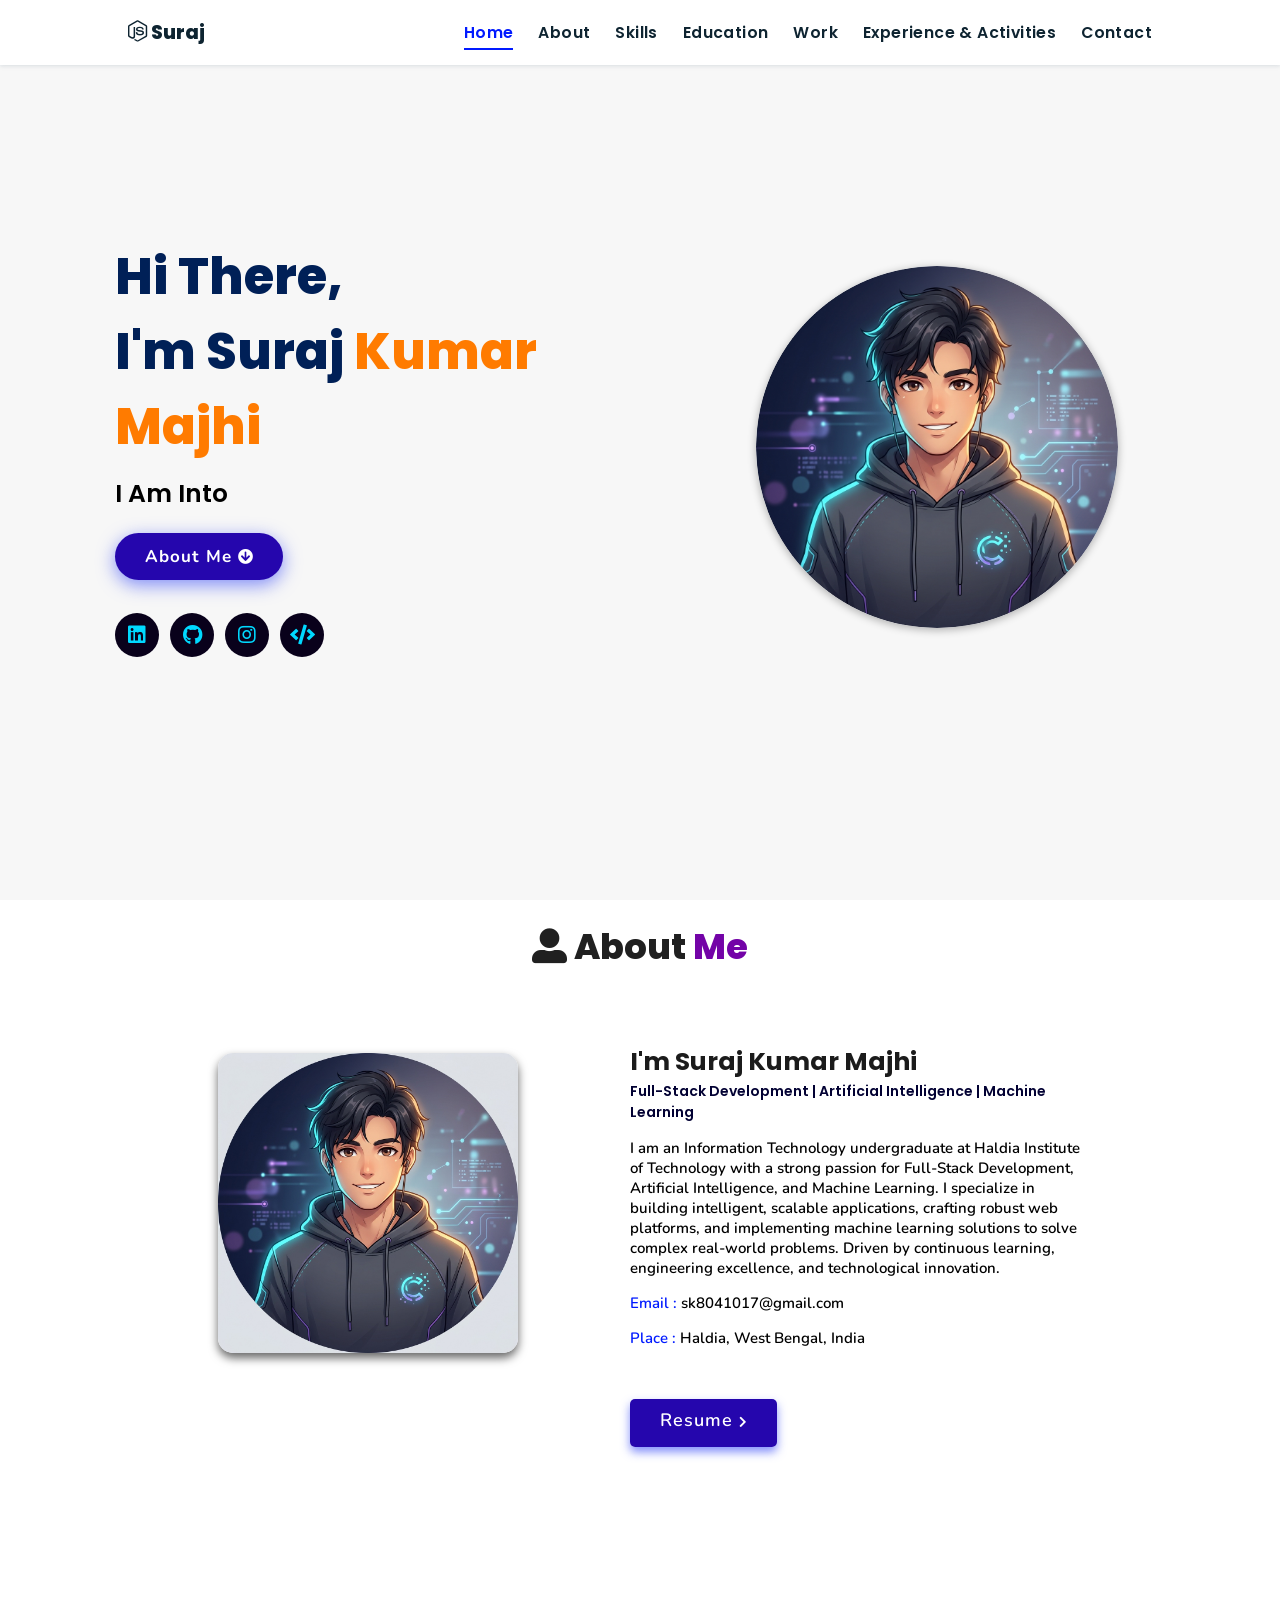
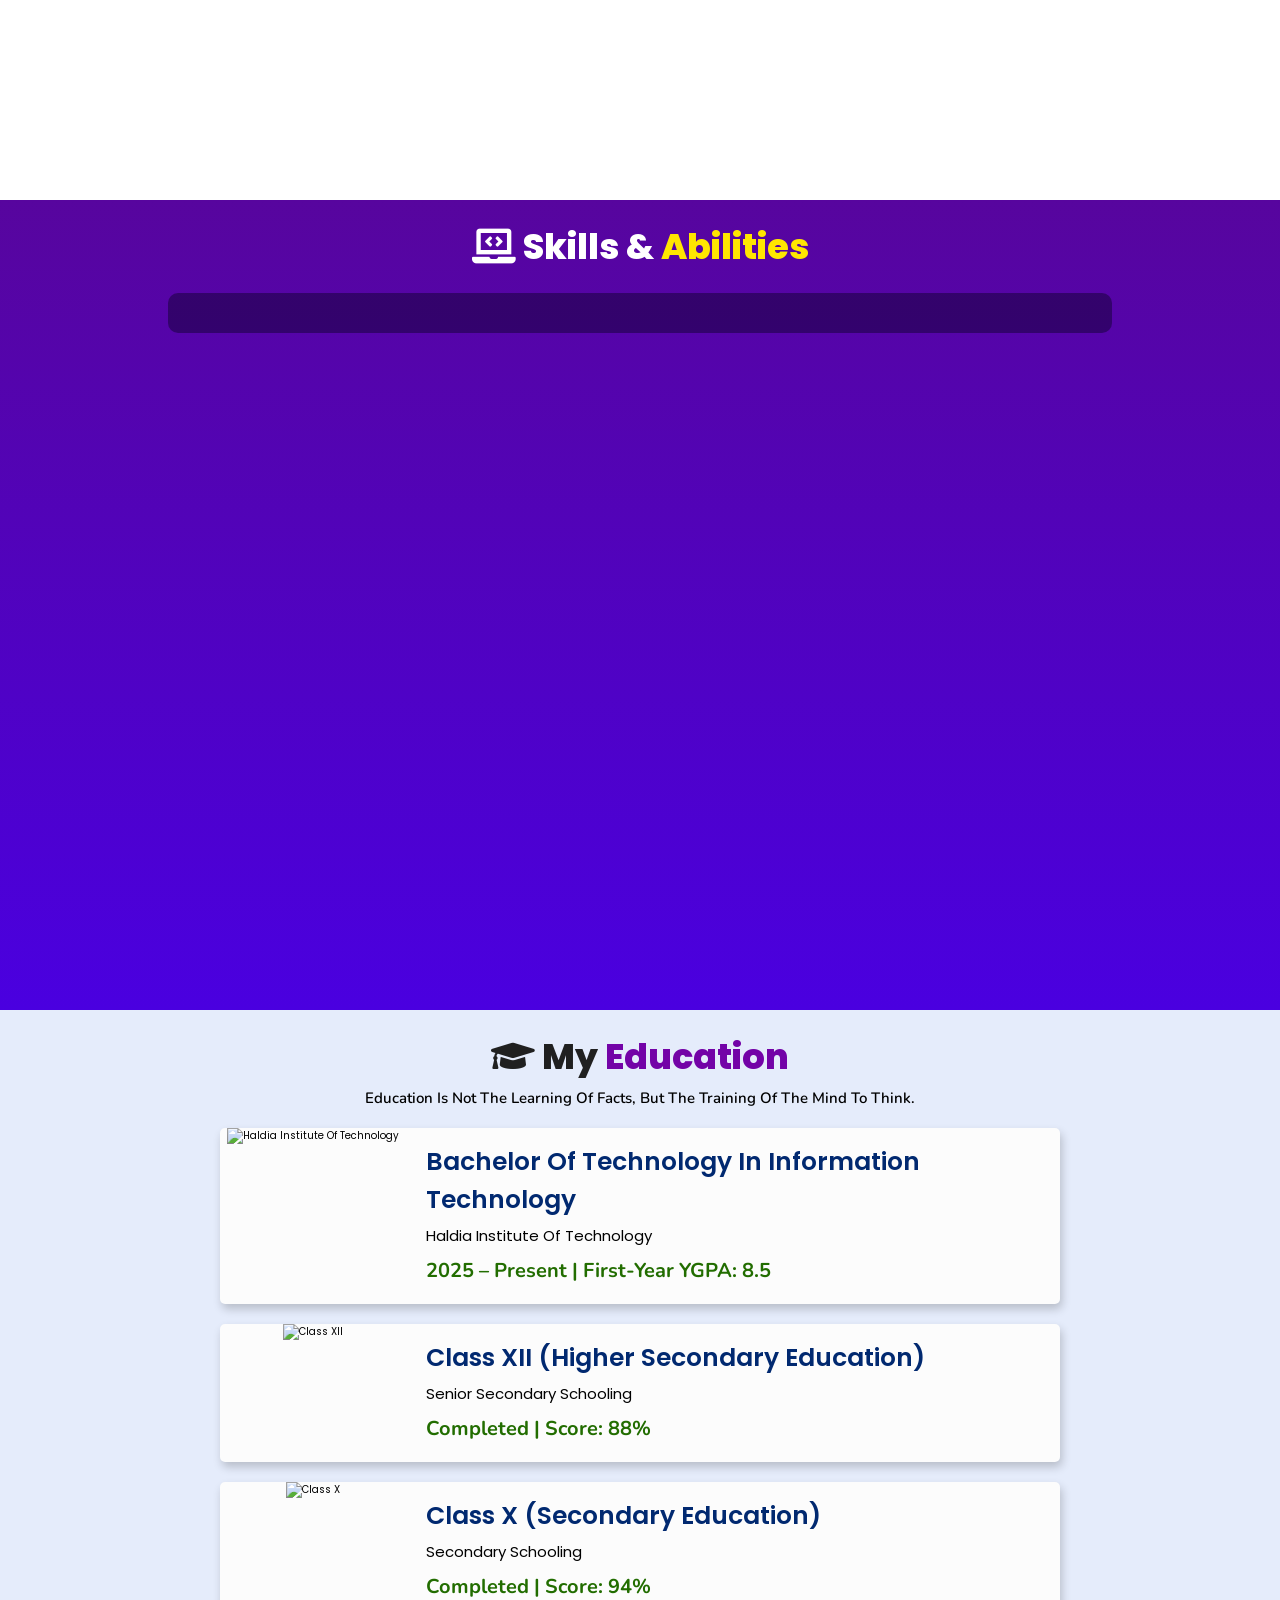
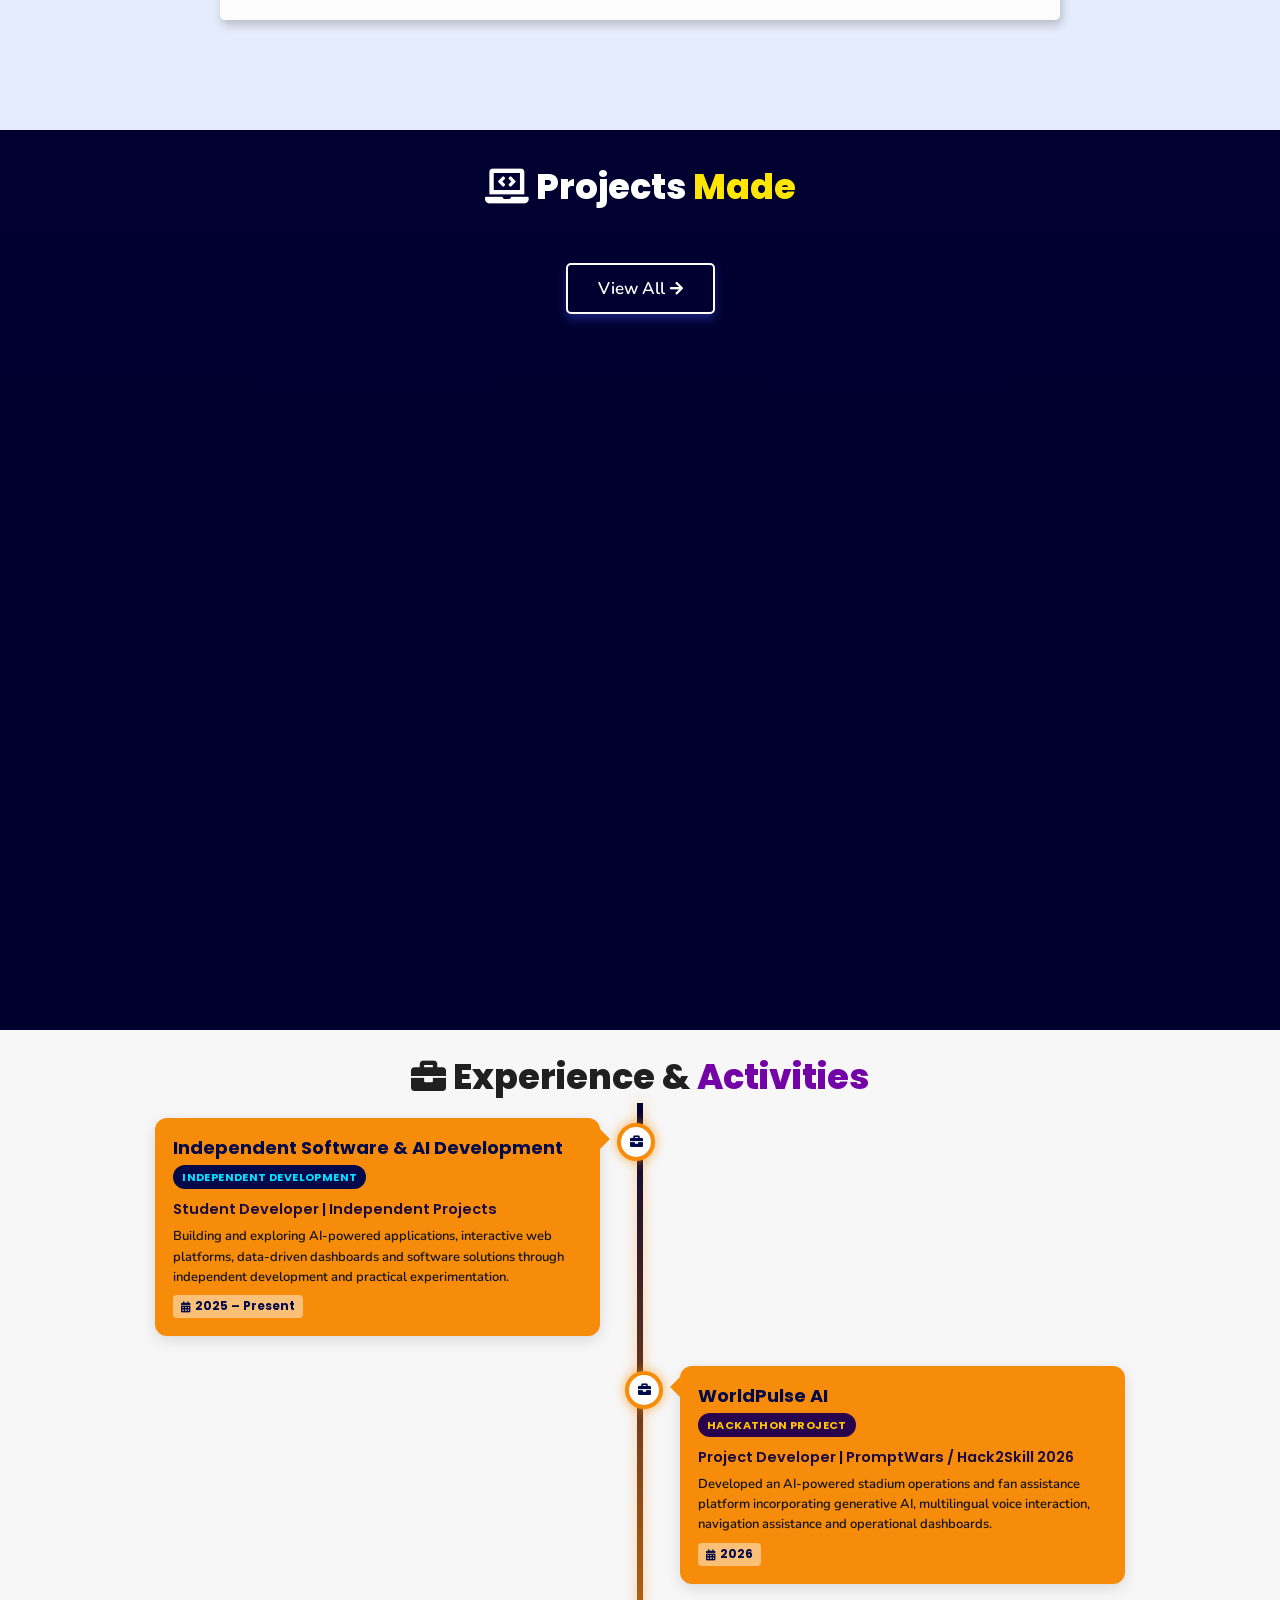
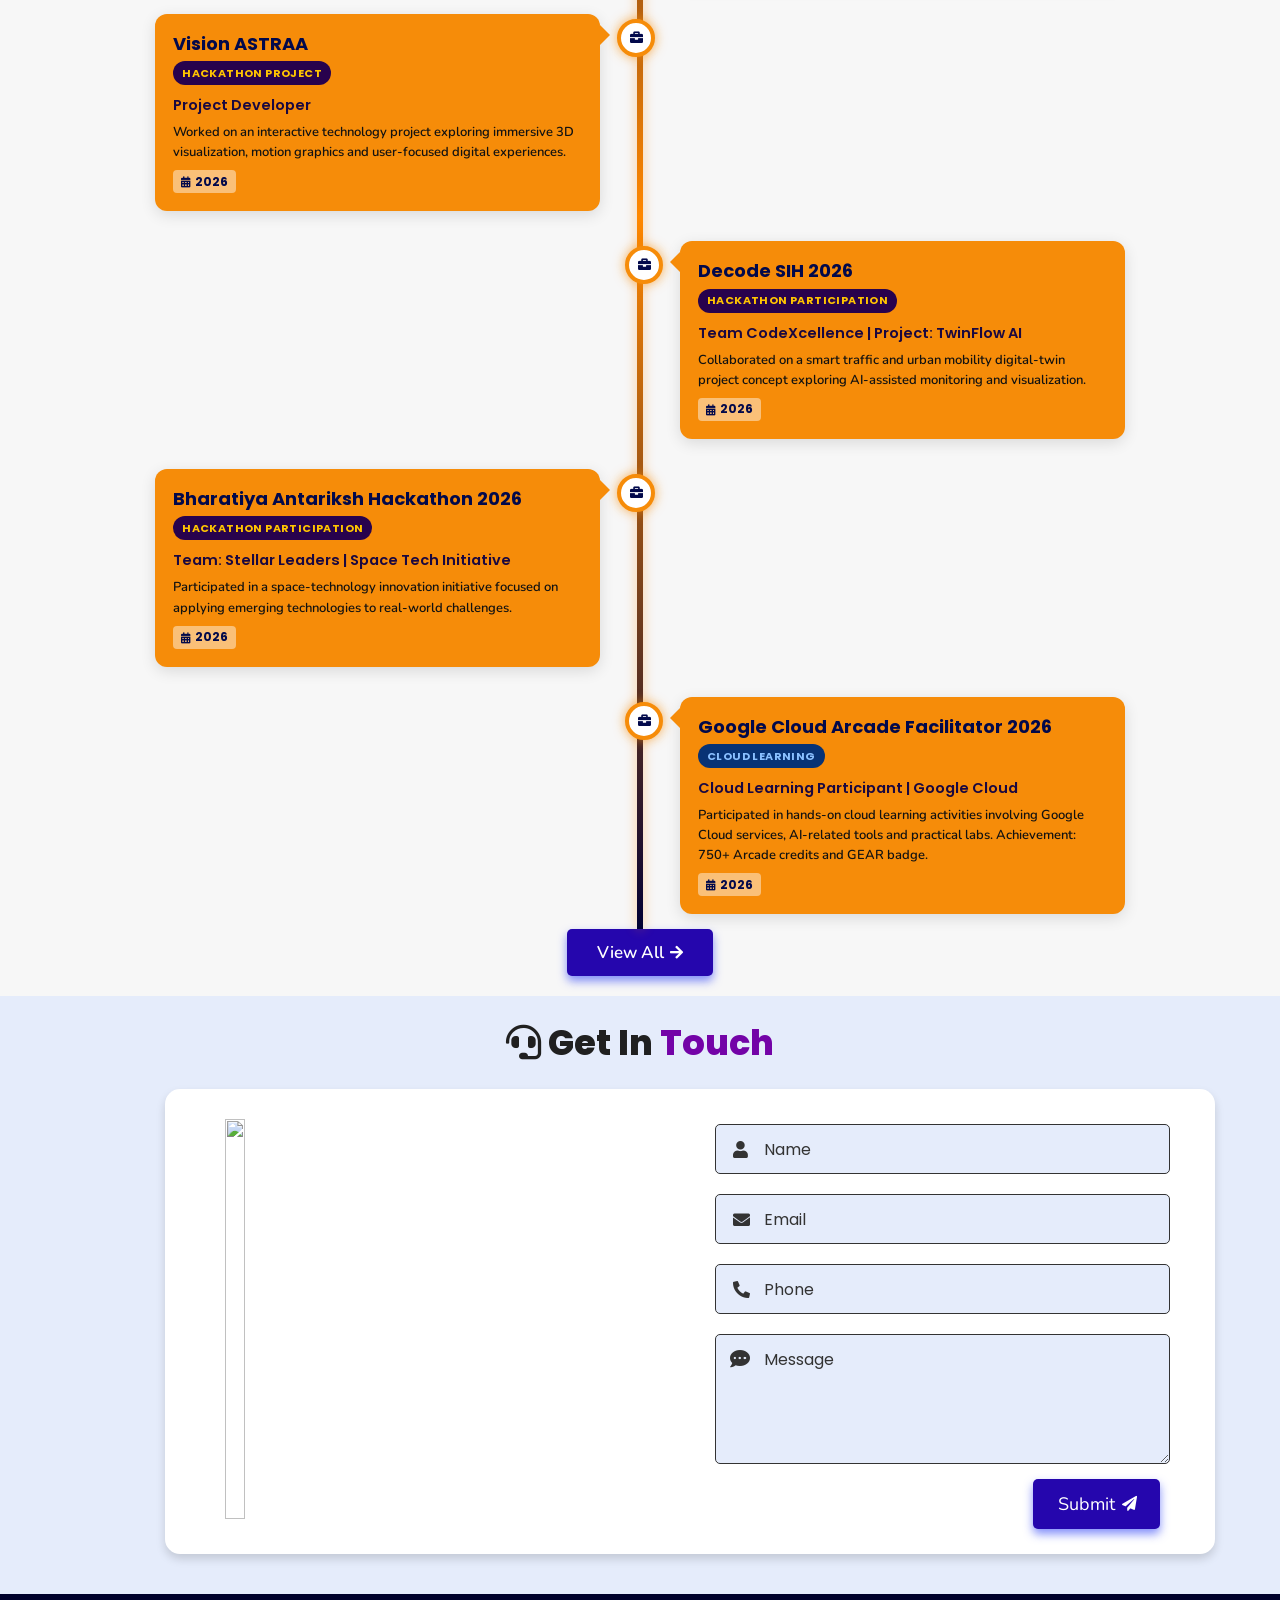
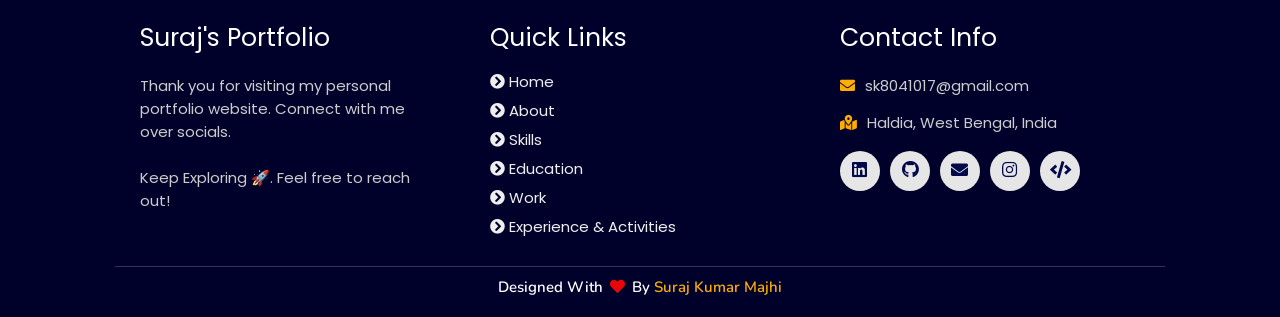
==== index.html @ 52f2adf2 "Personalize portfolio: update contact, animated avatar, resume, verified projects, and experience" ====
<!DOCTYPE html>
<html lang="en">
<head>
    <meta charset="UTF-8">
    <meta http-equiv="X-UA-Compatible" content="IE=edge">
    <meta name="viewport" content="width=device-width, initial-scale=1.0">
    <meta name="keywords" content="Suraj Kumar Majhi, portfolio, Suraj, full stack dev, AI ML developer, personal portfolio, web developer" />
    <meta name="description" content="Welcome to Suraj Kumar Majhi's Portfolio. Full-Stack Developer & AI/ML Enthusiast" />
    <!-- Custom CSS -->
    <link rel="stylesheet" href="./assets/css/style.css">
    <!-- Font Awesome -->
    <link rel="stylesheet" href="https://cdnjs.cloudflare.com/ajax/libs/font-awesome/5.15.3/css/all.min.css" integrity="sha512-iBBXm8fW90+nuLcSKlbmrPcLa0OT92xO1BIsZ+ywDWZCvqsWgccV3gFoRBv0z+8dLJgyAHIhR35VZc2oM/gI1w==" crossorigin="anonymous" referrerpolicy="no-referrer" />
    <!-- Favicon -->
    <link id='favicon' rel="shortcut icon" href="./assets/images/favicon.png" type="image/x-png">
    <title>Suraj Kumar Majhi | Portfolio</title>
</head>
<body oncontextmenu="return false">

<!-- pre loader -->
<!-- <div class="loader-container">
  <img draggable="false" src="./assets/images/preloader.gif" alt="">
</div> -->

<!-- navbar starts -->
<header>
        <a href="/" class="logo"><i class="fab fa-node-js"></i> Suraj</a>

        <div id="menu" class="fas fa-bars"></div>
        <nav class="navbar">
            <ul>
            <li><a class="active" href="#home">Home</a></li>
            <li><a href="#about">About</a></li>
            <li><a href="#skills">Skills</a></li>
            <li><a href="#education">Education</a></li>
            <li><a href="#work">Work</a></li>
            <li><a href="#experience">Experience & Activities</a></li>
            <li><a href="#contact">Contact</a></li>
            </ul>
        </nav>
</header>
<!-- navbar ends -->


<!-- hero section starts -->
<section class="home" id="home">
    <div id="particles-js"></div>

    <div class="content">
    <h2>Hi There,<br/> I'm Suraj <span>Kumar Majhi</span></h2>
    <p>i am into <span class="typing-text"></span></p>
    <a href="#about" class="btn"><span>About Me</span>
      <i class="fas fa-arrow-circle-down"></i>
    </a>
    <div class="socials">
        <ul class="social-icons">
          <li><a class="linkedin" aria-label="LinkedIn" href="https://www.linkedin.com/in/suraj-kumar-majhi-12a555365" target="_blank"><i class="fab fa-linkedin"></i></a></li> 
          <li><a class="github" aria-label="GitHub" href="https://github.com/Z-Suraj" target="_blank"><i class="fab fa-github"></i></a></li>
          <li><a class="instagram" aria-label="Instagram" href="https://www.instagram.com/fadedhorizon56/" target="_blank"><i class="fab fa-instagram"></i></a></li>
          <li><a class="leetcode" aria-label="LeetCode" href="https://leetcode.com/u/suraj_codes_07/" target="_blank"><i class="fas fa-code"></i></a></li>
        </ul>
      </div>
    </div>
<div class="image">
    <div class="hero-avatar-wrapper">
        <img draggable="false" class="tilt" src="./assets/images/hero.png" alt="Suraj Kumar Majhi">
    </div>
</div>
</section>
<!-- hero section ends -->


<!-- about section starts -->
<section class="about" id="about">
    <h2 class="heading"><i class="fas fa-user-alt"></i> About <span>Me</span></h2>
    
    <div class="row">

    <div class="image">
        <div class="about-avatar-wrapper">
            <img draggable="false" class="tilt" src="./assets/images/profile2.jpg" alt="Suraj Kumar Majhi">
        </div>
    </div>
    <div class="content">
        <h3>I'm Suraj Kumar Majhi</h3>
        <span class="tag">Full-Stack Development | Artificial Intelligence | Machine Learning</span>
        
        <p>I am an Information Technology undergraduate at Haldia Institute of Technology with a strong passion for Full-Stack Development, Artificial Intelligence, and Machine Learning.
          I specialize in building intelligent, scalable applications, crafting robust web platforms, and implementing machine learning solutions to solve complex real-world problems.
          Driven by continuous learning, engineering excellence, and technological innovation.</p>
        
        <div class="box-container">
            <!-- <div class="box">
              <p><span> age: </span> 20</p>
              <p><span> phone : </span> +91 XXX-XXX-XXXX</p>
            </div> -->
            <div class="box">
              <p><span> email : </span> sk8041017@gmail.com</p>
              <p><span> place : </span> Haldia, West Bengal, India</p>
            </div>
        </div>
        
        <div class="resumebtn">
            <a href="./assets/resume/Suraj_Kumar_Majhi_Resume.pdf" target="_blank" class="btn"><span>Resume</span>
                <i class="fas fa-chevron-right"></i>
            </a>
        </div>

    </div>
    </div>
</section>
<!-- about section ends -->

<!-- skills section starts -->
<section class="skills" id="skills">

    <h2 class="heading"><i class="fas fa-laptop-code"></i> Skills & <span>Abilities</span></h2>

    <div class="container">
          <div class="row" id="skillsContainer">

            <!-- <div class="bar">
              <div class="info">
                <img src="https://img.icons8.com/color/48/000000/adobe-xd.png"/>
                <span>AdobeXD</span>
              </div>
            </div> -->

      </div>
</div>
</section>
<!-- skills section ends -->


<!-- education section starts -->
<section class="education" id="education">

  <h1 class="heading"><i class="fas fa-graduation-cap"></i> My <span>Education</span></h1>

    <p class="qoute">Education is not the learning of facts, but the training of the mind to think.</p>

    <div class="box-container">

    <div class="box">
        <div class="image">
        <img draggable="false" src="./assets/images/educat/college.jpg" alt="Haldia Institute of Technology">
        </div>
        <div class="content">
        <h3>Bachelor of Technology in Information Technology</h3>
        <p>Haldia Institute of Technology</p>
        <h4>2025 – Present | First-Year YGPA: 8.5</h4>
        </div>
    </div>

    <div class="box">
      <div class="image">
      <img draggable="false" src="./assets/images/educat/school.jpg" alt="Class XII">
      </div>
      <div class="content">
      <h3>Class XII (Higher Secondary Education)</h3>
      <p>Senior Secondary Schooling</p>
      <h4>Completed | Score: 88%</h4>
      </div>
    </div>

    <div class="box">
      <div class="image">
      <img draggable="false" src="./assets/images/educat/school.jpg" alt="Class X">
      </div>
      <div class="content">
      <h3>Class X (Secondary Education)</h3>
      <p>Secondary Schooling</p>
      <h4>Completed | Score: 94%</h4>
      </div>
    </div>

</div>
</section>
<!-- education section ends -->


<!-- work project section starts -->
<section class="work" id="work">

  <h2 class="heading"><i class="fas fa-laptop-code"></i> Projects <span>Made</span></h2>

  <div class="box-container">

    <!-- <div class="box tilt">
      <img draggable="false" src="./assets/images/projects/portfolio1.PNG" alt="" />
      <div class="content">
        <div class="tag">
        <h3>Portfolio Website</h3>
        </div>
        <div class="desc">
          <p>Personal portfolio website. Don't need much info about it, just scroll down. You're here only!</p>
          <div class="btns">
            <a href="#" class="btn" target="_blank"><i class="fas fa-eye"></i> View</a>
            <a href="https://github.com/Z-Suraj" class="btn" target="_blank">Code <i class="fas fa-code"></i></a>
          </div>
        </div>
      </div>
    </div> -->

</div>

<div class="viewall">
  <a href="./projects" class="btn"><span>View All</span>
    <i class="fas fa-arrow-right"></i>
</a>
</div>

</section>
<!-- work project section ends -->

<!-- experience section starts -->
<section class="experience" id="experience">

  <h2 class="heading"><i class="fas fa-briefcase"></i> Experience & <span>Activities</span></h2>

  <div class="timeline">

    <div class="container left">
      <div class="content">
        <div class="tag">
          <h2>Independent Software & AI Development</h2>
          <span class="badge badge-dev">Independent Development</span>
        </div>
        <div class="desc">
            <h3>Student Developer | Independent Projects</h3>
            <p class="exp-desc">Building and exploring AI-powered applications, interactive web platforms, data-driven dashboards and software solutions through independent development and practical experimentation.</p>
            <span class="exp-date"><i class="fas fa-calendar-alt"></i> 2025 – Present</span>
        </div>
      </div>
    </div>

    <div class="container right">
      <div class="content">
        <div class="tag">
          <h2>WorldPulse AI</h2>
          <span class="badge badge-hackathon">Hackathon Project</span>
        </div>
        <div class="desc">
            <h3>Project Developer | PromptWars / Hack2Skill 2026</h3>
            <p class="exp-desc">Developed an AI-powered stadium operations and fan assistance platform incorporating generative AI, multilingual voice interaction, navigation assistance and operational dashboards.</p>
            <span class="exp-date"><i class="fas fa-calendar-alt"></i> 2026</span>
        </div>
      </div>
    </div>

    <div class="container left">
      <div class="content">
        <div class="tag">
          <h2>Vision ASTRAA</h2>
          <span class="badge badge-hackathon">Hackathon Project</span>
        </div>
        <div class="desc">
            <h3>Project Developer</h3>
            <p class="exp-desc">Worked on an interactive technology project exploring immersive 3D visualization, motion graphics and user-focused digital experiences.</p>
            <span class="exp-date"><i class="fas fa-calendar-alt"></i> 2026</span>
        </div>
      </div>
    </div>

    <div class="container right">
      <div class="content">
        <div class="tag">
          <h2>Decode SIH 2026</h2>
          <span class="badge badge-hackathon">Hackathon Participation</span>
        </div>
        <div class="desc">
            <h3>Team CodeXcellence | Project: TwinFlow AI</h3>
            <p class="exp-desc">Collaborated on a smart traffic and urban mobility digital-twin project concept exploring AI-assisted monitoring and visualization.</p>
            <span class="exp-date"><i class="fas fa-calendar-alt"></i> 2026</span>
        </div>
      </div>
    </div>

    <div class="container left">
      <div class="content">
        <div class="tag">
          <h2>Bharatiya Antariksh Hackathon 2026</h2>
          <span class="badge badge-hackathon">Hackathon Participation</span>
        </div>
        <div class="desc">
            <h3>Team: Stellar Leaders | Space Tech Initiative</h3>
            <p class="exp-desc">Participated in a space-technology innovation initiative focused on applying emerging technologies to real-world challenges.</p>
            <span class="exp-date"><i class="fas fa-calendar-alt"></i> 2026</span>
        </div>
      </div>
    </div>

    <div class="container right">
      <div class="content">
        <div class="tag">
          <h2>Google Cloud Arcade Facilitator 2026</h2>
          <span class="badge badge-cloud">Cloud Learning</span>
        </div>
        <div class="desc">
            <h3>Cloud Learning Participant | Google Cloud</h3>
            <p class="exp-desc">Participated in hands-on cloud learning activities involving Google Cloud services, AI-related tools and practical labs. Achievement: 750+ Arcade credits and GEAR badge.</p>
            <span class="exp-date"><i class="fas fa-calendar-alt"></i> 2026</span>
        </div>
      </div>
    </div>

  </div>

  <div class="morebtn">
    <a href="./experience" class="btn"><span>View All</span>
      <i class="fas fa-arrow-right"></i>
  </a>
  </div>

</div>

</section>
<!-- experience section ends -->

<!-- contact section starts -->
<section class="contact" id="contact">
  
  <h2 class="heading"><i class="fas fa-headset"></i> Get in <span>Touch</span></h2>

  <div class="container">
    <div class="content">
      <div class="image-box">
        <img draggable="false" src="./assets/images/contact1.png" alt="">
      </div>
    <form id="contact-form">
      
      <div class="form-group">
        <div class="field">
          <input type="text" name="name" placeholder="Name" required>
          <i class='fas fa-user'></i>
        </div>
        <div class="field">
          <input type="text" name="email" placeholder="Email" required>
          <i class='fas fa-envelope'></i>
        </div>
        <div class="field">
          <input type="text" name="phone" placeholder="Phone">
          <i class='fas fa-phone-alt'></i>
        </div>
        <div class="message">
        <textarea placeholder="Message" name="message" required></textarea>
        <i class="fas fa-comment-dots"></i>
        </div>
        </div>
      <div class="button-area">
        <button type="submit">
          Submit <i class="fa fa-paper-plane"></i></button>
      </div>
    </form>
  </div>
  </div>
</section>
<!-- contact section ends -->


<!-- footer section starts -->
<section class="footer">

  <div class="box-container">

      <div class="box">
          <h3>Suraj's Portfolio</h3>
          <p>Thank you for visiting my personal portfolio website. Connect with me over socials. <br/> <br/> Keep Exploring 🚀. Feel free to reach out!</p>
      </div>

      <div class="box">
          <h3>quick links</h3>
          <a href="#home"><i class="fas fa-chevron-circle-right"></i> home</a>
          <a href="#about"><i class="fas fa-chevron-circle-right"></i> about</a>
          <a href="#skills"><i class="fas fa-chevron-circle-right"></i> skills</a>
          <a href="#education"><i class="fas fa-chevron-circle-right"></i> education</a>
          <a href="#work"><i class="fas fa-chevron-circle-right"></i> work</a>
          <a href="#experience"><i class="fas fa-chevron-circle-right"></i> experience & activities</a>
      </div>

      <div class="box">
          <h3>contact info</h3>
          <p> <i class="fas fa-envelope"></i>sk8041017@gmail.com</p>
          <p> <i class="fas fa-map-marked-alt"></i>Haldia, West Bengal, India</p>
          <div class="share">

              <a href="https://www.linkedin.com/in/suraj-kumar-majhi-12a555365" class="fab fa-linkedin" aria-label="LinkedIn" target="_blank"></a>
              <a href="https://github.com/Z-Suraj" class="fab fa-github" aria-label="GitHub" target="_blank"></a>
              <a href="mailto:sk8041017@gmail.com" class="fas fa-envelope" aria-label="Mail" target="_blank"></a>
              <a href="https://www.instagram.com/fadedhorizon56/" class="fab fa-instagram" aria-label="Instagram" target="_blank"></a>
              <a href="https://leetcode.com/u/suraj_codes_07/" class="fas fa-code" aria-label="LeetCode" target="_blank"></a>
          </div>
      </div>
  </div>

  <h1 class="credit">Designed with <i class="fa fa-heart pulse"></i> by <a href="https://www.linkedin.com/in/suraj-kumar-majhi-12a555365"> Suraj Kumar Majhi</a></h1>

</section>
<!-- footer section ends -->


<!-- scroll top btn -->
<a href="#home" aria-label="ScrollTop" class="fas fa-angle-up" id="scroll-top"></a>
<!-- scroll back to top -->


<!-- ==== ALL MAJOR JAVASCRIPT CDNS STARTS ==== -->
<!-- jquery cdn -->
<script src="https://cdnjs.cloudflare.com/ajax/libs/jquery/3.6.0/jquery.min.js" integrity="sha512-894YE6QWD5I59HgZOGReFYm4dnWc1Qt5NtvYSaNcOP+u1T9qYdvdihz0PPSiiqn/+/3e7Jo4EaG7TubfWGUrMQ==" crossorigin="anonymous" referrerpolicy="no-referrer"></script>

<!-- typed.js cdn -->
<script src="https://cdnjs.cloudflare.com/ajax/libs/typed.js/2.0.5/typed.min.js" integrity="sha512-1KbKusm/hAtkX5FScVR5G36wodIMnVd/aP04af06iyQTkD17szAMGNmxfNH+tEuFp3Og/P5G32L1qEC47CZbUQ==" crossorigin="anonymous" referrerpolicy="no-referrer"></script>

<!-- particle.js links -->
<script src="./assets/js/particles.min.js"></script>
<script src="./assets/js/app.js"></script>

<!-- vanilla tilt.js links -->
<script src="https://cdnjs.cloudflare.com/ajax/libs/vanilla-tilt/1.7.0/vanilla-tilt.min.js" integrity="sha512-SttpKhJqONuBVxbRcuH0wezjuX+BoFoli0yPsnrAADcHsQMW8rkR84ItFHGIkPvhnlRnE2FaifDOUw+EltbuHg==" crossorigin="anonymous" referrerpolicy="no-referrer"></script>

<!-- scroll reveal anim -->
<script src="https://unpkg.com/scrollreveal"></script>

<script
      type="text/javascript"
      src="https://cdn.jsdelivr.net/npm/emailjs-com@3/dist/email.min.js"
    ></script>

<!-- ==== ALL MAJOR JAVASCRIPT CDNS ENDS ==== -->

<script src="./assets/js/script.js"></script>

</body>
</html>
---- assets/css/style.css ----
@import url("https://fonts.googleapis.com/css2?family=Poppins:wght@400;600;700&display=swap");
@import url("https://fonts.googleapis.com/css2?family=Nunito:ital,wght@0,300;0,400;0,600;0,700;1,300;1,400&display=swap");

* {
  margin: 0;
  padding: 0;
  box-sizing: border-box;
  text-decoration: none;
  outline: none;
  border: none;
  text-transform: capitalize;
  transition: all 0.2s linear;
}
html {
  font-size: 62.5%;
  overflow-x: hidden;
  scroll-behavior: smooth;
}
body {
  background: #f7f7f7;
  font-family: "Poppins", sans-serif;
}

*::selection {
  background: #2b3dda;
  color: #fff;
}

html {
  font-size: 62.5%;
  overflow-x: hidden;
}
html::-webkit-scrollbar {
  width: 0.8rem;
}
html::-webkit-scrollbar-track {
  background: rgb(235, 202, 245);
}
html::-webkit-scrollbar-thumb {
  background: #420177;
}

/* pre loader start */
.loader-container {
  position: fixed;
  top: 0;
  left: 0;
  z-index: 10000;
  background: #e6eff1;
  display: flex;
  align-items: center;
  justify-content: center;
  height: 100%;
  width: 100%;
}
.loader-container.fade-out {
  top: -120%;
}
/* pre loader end */

/* navbar starts */
header {
  position: fixed;
  top: 0;
  left: 0;
  right: 0;
  z-index: 1000;
  display: flex;
  align-items: center;
  justify-content: space-between;
  padding: 1.7rem 10%;
  height: 6.5rem;
  background-color: #fff;
  box-shadow: 0 1px 4px rgba(146, 161, 176, 0.3);
}
section {
  min-height: 100vh;
  padding: 2rem 9%;
}
.heading {
  font-size: 3.5rem;
  color: rgb(32, 32, 32);
  font-weight: 800;
  text-align: center;
}
.heading span {
  color: rgb(115, 3, 167);
}
header .logo {
  font-size: 1.9rem;
  font-weight: 800;
  text-decoration: none;
  color: #0e2431;
}
header .logo i {
  font-size: 2.2rem;
}
header .logo:hover {
  color: #fc8c05;
}
header .navbar ul {
  list-style: none;
  display: flex;
  justify-content: center;
  align-items: center;
}
header .navbar li {
  margin-left: 2.5rem;
}
header .navbar ul li a {
  font-size: 1.57rem;
  color: #0e2431;
  font-weight: 600;
  text-decoration: none;
  letter-spacing: 0.04rem;
  transition: 0.2s;
}
header .navbar ul li a.active,
header .navbar ul li a:hover {
  color: #011aff;
  border-bottom: 0.2rem solid #011aff;
  padding: 0.5rem 0;
}
/* navbar ends */

/* hamburger icon starts*/
#menu {
  font-size: 3rem;
  cursor: pointer;
  color: rgb(24, 2, 63);
  display: none;
}
@media (max-width: 768px) {
  #menu {
    display: block;
  }
  header .navbar {
    position: fixed;
    top: 6.5rem;
    right: -120%;
    width: 75%;
    height: 100%;
    text-align: left;
    align-items: flex-start;
    background-color: #0e0f31;
  }
  header .navbar ul {
    flex-flow: column;
    padding: 1rem;
  }
  header .navbar ul li {
    text-align: center;
    width: 100%;
    margin: 1rem 0;
    border-radius: 0.5rem;
    width: 26rem;
  }
  header .navbar ul li a {
    display: block;
    padding: 1rem;
    text-align: left;
    color: #fff;
    font-size: 2rem;
  }
  header .navbar ul li a.active,
  header .navbar ul li a:hover {
    padding: 1rem;
    color: #fff;
    border-radius: 0.5rem;
    border-bottom: 0.5rem solid #011aff;
  }
  .fa-times {
    transform: rotate(180deg);
  }
  header .navbar.nav-toggle {
    right: 0;
  }
}
/* hamburger icon ends */

/* hero section starts*/
.home {
  position: relative;
  display: flex;
  flex-wrap: wrap;
  gap: 1.5rem;
  min-height: 100vh;
  align-items: center;
}
.home #particles-js {
  position: absolute;
  top: 0;
  left: 0;
  height: 100%;
  width: 100%;
}
.home::before {
  content: "";
  position: absolute;
  top: 0;
  left: 0;
  height: 100%;
  width: 100%;
}
.home .content {
  flex: 1 1 40rem;
  padding-top: 1rem;
  z-index: 1;
}
.home .image {
  flex: 1 1 40rem;
  z-index: 1;
  text-align: center;
}
.hero-avatar-wrapper {
  display: inline-block;
  animation: avatarFloatAndBreathe 4.5s ease-in-out infinite alternate;
  will-change: transform;
}
.about-avatar-wrapper {
  display: inline-block;
  animation: avatarFloatAndBreathe 5s ease-in-out infinite alternate;
  will-change: transform;
}
@keyframes avatarFloatAndBreathe {
  0% {
    transform: translateY(0px) scale(1);
  }
  50% {
    transform: translateY(-10px) scale(1.018);
  }
  100% {
    transform: translateY(-18px) scale(1.025);
  }
}
@media (prefers-reduced-motion: reduce) {
  .hero-avatar-wrapper,
  .about-avatar-wrapper,
  .home .image img {
    animation: none !important;
  }
}
.home .image img {
  width: 70%;
  margin-left: 6rem;
  border-radius: 50%;
  box-shadow: 0 2px 8px rgba(0, 0, 0, 0.3);
  cursor: pointer;
  transition: transform 0.3s ease, box-shadow 0.3s ease;
}
.home .image img:hover {
  box-shadow: 0 5px 15px rgba(0, 0, 0, 0.5);
}
.home .content h2 {
  font-size: 5rem;
  font-weight: 800;
  color: #002057;
}
.home .content h2 span {
  font-size: 5rem;
  font-weight: 800;
  color: #ff7b00;
}
.home .content p {
  font-size: 2.5rem;
  color: #000;
  font-weight: 600;
  padding: 1rem 0;
}
.home .content p span {
  font-size: 2.5rem;
  color: rgb(148, 8, 8);
  font-weight: 600;
  padding: 1rem 0;
}
.home .btn {
  margin-top: 1rem;
  position: absolute;
  line-height: 0;
  padding: 1.6rem 3rem;
  border-radius: 4em;
  transition: 0.5s;
  color: #fff;
  background: #2506ad;
  box-shadow: 0px 5px 18px rgba(48, 68, 247, 0.6);
  font-family: "Nunito", sans-serif;
}
.home .btn span {
  font-weight: 700;
  font-size: 1.7rem;
  letter-spacing: 0.1rem;
}
.home .btn i {
  margin-left: 0.3rem;
  font-size: 1.5rem;
  transition: 0.3s;
}
.home .btn:hover {
  background: #1a047e;
}
.home .btn:hover i {
  transform: translateX(5px);
}
/* social icons start */
.socials {
  position: relative;
  margin-top: 9rem;
}
.socials .social-icons {
  padding-left: 0;
  margin-bottom: 0;
  list-style: none;
}
.socials .social-icons li {
  display: inline-block;
  margin-bottom: 14px;
}
.social-icons a {
  font-size: 2rem;
  display: inline-block;
  line-height: 44px;
  color: #00d9ff;
  background-color: #09011b;
  width: 44px;
  height: 44px;
  text-align: center;
  margin-right: 8px;
  border-radius: 100%;
  -webkit-transition: all 0.2s linear;
  -o-transition: all 0.2s linear;
  transition: all 0.2s linear;
}
.social-icons a:active,
.social-icons a:focus,
.social-icons a:hover {
  color: #fff;
  background-color: #0685da;
}
.social-icons a.github:hover {
  background-color: #0e0e0e;
}
.social-icons a.twitter:hover {
  background-color: #00aced;
}
.social-icons a.linkedin:hover {
  background-color: #007bb6;
}
.social-icons a.dev:hover {
  background-color: #070707;
}
.social-icons a.instagram:hover {
  background-color: #ee00da;
}
.social-icons a.leetcode:hover {
  background-color: #f89f1b;
}
/* social icons end */

/* hero media queries starts*/
@media (max-width: 768px) {
  .home .image img {
    margin-left: 0;
  }
}
@media (max-width: 450px) {
  .home .btn {
    margin: 4rem 0;
  }
  .socials {
    margin-top: 12rem;
  }
  .home .image img {
    margin-top: -12rem;
  }
  .home .content p {
    font-size: 2.2rem;
  }
  .home .content p span {
    font-size: 2.2rem;
  }
}
/* hero media queries ends*/
/* hero section end */

/* about section starts */
.about {
  background: rgb(255, 255, 255);
}
.about .row {
  display: flex;
  flex-direction: row;
  gap: 2rem;
  flex-wrap: wrap;
  padding: 4rem;
}
.about .row .image {
  text-align: center;
  flex: 1 1 35rem;
}
.about .row .image img {
  margin: 4rem;
  width: 30rem;
  height: auto;
  border-radius: 5%;
  box-shadow: 0 5px 10px rgba(0, 0, 0, 0.6);
  mix-blend-mode: luminosity;
  transition: 0.3s;
  cursor: pointer;
}
.about .row .image img:hover {
  mix-blend-mode: normal;
}
.about .row .content {
  flex: 1 1 45rem;
  padding: 3rem;
}
.about .row .content h3 {
  color: rgb(27, 27, 27);
  font-size: 2.5rem;
}
.about .row .content .tag {
  font-size: 1.4rem;
  color: #020133;
  font-weight: 600;
  margin-top: 1rem;
}
.about .row .content p {
  font-size: 1.5rem;
  margin-top: 1.5rem;
  font-family: "Nunito";
  font-weight: 600;
  text-transform: none;
}
.about .row .content .box-container {
  display: flex;
  flex-wrap: wrap;
  gap: 1.5rem;
  font-family: "Nunito";
  font-weight: 600;
}
.about .row .content .box-container .box p {
  text-transform: none;
}
.about .row .content .box-container .box p span {
  color: #011aff;
}
.resumebtn {
  margin-top: 6rem;
}
.resumebtn .btn {
  padding: 1.7rem 3rem;
  border-radius: 0.5em;
  transition: 0.3s;
  color: #fff;
  background: #2506ad;
  box-shadow: 0px 5px 10px rgba(48, 68, 247, 0.6);
  font-family: "Nunito", sans-serif;
}
.resumebtn .btn span {
  font-weight: 600;
  font-size: 1.8rem;
  letter-spacing: 0.1rem;
}
.resumebtn .btn i {
  margin-left: 0.3rem;
  font-size: 1.2rem;
  transition: 0.3s;
}
.resumebtn .btn:hover {
  background: #1a047e;
}
.resumebtn .btn:hover i {
  transform: translateX(5px);
}
/* about media queries starts*/
@media screen and (max-width: 600px) {
  .about .row .image {
    margin-top: 2rem;
  }
  .about .row .image img {
    margin: 0 auto;
    width: 80%;
    mix-blend-mode: normal;
  }
  .about .row {
    padding: 0.5rem;
    margin-bottom: 7rem;
  }
  .about .row .content {
    padding: 1rem;
  }
  .about .row .content .box-container {
    gap: 0;
  }
}
/* about media queries ends*/
/* about section ends */

/* skills section starts */
.skills {
  min-height: 90vh;
  background: linear-gradient(to bottom, #57059e, #4a00e0);
}
.skills h2 {
  color: #fff;
}
.skills .heading span {
  color: rgb(255, 230, 0);
}
.skills .container {
  background: rgba(0, 0, 22, 0.4);
  color: #fff;
  border-radius: 1rem;
  padding: 2rem;
  width: 90%;
  margin: auto;
  margin-top: 2rem;
}
.skills .container .row {
  display: grid;
  grid-template-columns: repeat(6, 1fr);
  flex-wrap: wrap;
  gap: 1.8rem;
}
.skills .container .bar {
  margin-bottom: 15px;
  padding: 10px;
  border-radius: 1rem;
  box-shadow: 0 4px 10px rgba(0, 0, 0, 0.2);
  background: rgba(0, 0, 22, 0.9);
  transition: 0.2s;
}
.skills .container .bar:hover {
  box-shadow: 0 8px 10px rgba(0, 2, 68, 0.8) !important;
  background-color: rgba(0, 0, 0, 0.9) !important;
}
.skills .container .bar .info {
  display: flex;
  flex-direction: column;
  align-items: center;
  gap: 1rem;
  margin-top: 1rem;
}
.skills .container .bar .info i {
  font-size: 4rem;
}
.skills .container .bar .info span {
  font-size: 2rem;
  font-weight: 500;
  font-family: "Poppins";
  margin-left: 0.5rem;
}
/* skills media queries starts*/
@media screen and (max-width: 600px) {
  .skills .container {
    padding: 0;
    margin: 0;
  }
  .skills .container .row {
    grid-template-columns: repeat(2, 1fr);
    margin: 1rem;
    padding: 2rem 0.2rem 2rem 0.2rem;
    gap: 1rem;
  }
  .skills .container {
    margin-top: 5px;
    width: 100%;
  }
}
/* skills media queries ends*/
/* skills section ends */

/* education section starts */
.education {
  background: #e5ecfb;
  min-height: 80vh;
}
.education .qoute {
  font-size: 1.5rem;
  text-align: center;
  font-family: "Nunito", sans-serif;
  font-weight: 600;
  margin-top: 0.5rem;
}
.education .box-container {
  display: flex;
  flex-wrap: wrap;
  justify-content: center;
  align-items: center;
  flex-direction: column;
}
.education .box-container .box {
  display: flex;
  flex-direction: row;
  width: 80%;
  border-radius: 0.5rem;
  box-shadow: 0.2rem 0.5rem 1rem rgba(0, 0, 0, 0.2);
  text-align: center;
  position: relative;
  margin-top: 2rem;
  overflow: hidden;
  transition: 0.3s;
  background: rgb(252, 252, 252);
}
.education .box-container .box:hover {
  transform: scale(1.03);
  box-shadow: 1rem 0.5rem 1.2rem rgba(0, 0, 0, 0.3);
}
.education .box-container .box .image {
  flex: 1 1 20rem;
  width: 100%;
}
.education .box-container .box img {
  object-fit: cover;
  position: relative;
  width: 100%;
  height: 100%;
}
.education .box-container .box .content {
  position: relative;
  display: flex;
  flex-direction: column;
  padding: 1rem;
  flex-wrap: wrap;
  flex: 1 1 70rem;
}
.education .box-container .box .content h3 {
  font-size: 2.5rem;
  color: #012970;
  padding: 0.5rem 0;
  font-weight: 600;
  text-align: left;
  margin-left: 1rem;
}
.education .box-container .box .content p {
  font-size: 1.5rem;
  margin-left: 1rem;
  text-align: left;
}
.education h4 {
  font-size: 2rem;
  color: rgb(34, 109, 0);
  text-align: left;
  margin: 1rem;
  font-family: "Nunito", sans-serif;
  font-weight: 700;
}

/* education media queries starts*/
@media screen and (max-width: 600px) {
  .education .box-container .box {
    flex-direction: column;
    width: 100%;
  }
  .education .box-container .box .image {
    width: 100%;
    height: 25rem;
  }
  .education .box-container .box img {
    width: 100%;
  }
  .education .box-container .box .content {
    position: relative;
    display: flex;
    flex-direction: column;
    padding: 1rem;
    flex-wrap: wrap;
    flex: 0;
  }
  .education .btns {
    margin-top: 2rem;
    margin-left: 1rem;
    margin-right: 1rem;
    flex-wrap: wrap;
  }
}
/* education media queries ends*/
/* education section ends */

/* work section starts */
.work {
  /* background: #010124; */
  background: linear-gradient(to bottom, #000031, #00002c);
}
.work h2 {
  color: #fff;
  padding: 1rem;
}
.work .heading span {
  color: rgb(255, 230, 0);
}
.work .box-container {
  display: flex;
  flex-wrap: wrap;
  gap: 1.5rem;
  margin: 2rem;
}
.work .box-container .box {
  flex: 1 1 30rem;
  border-radius: 0.5rem;
  box-shadow: 0 0.5rem 1rem rgba(0, 0, 0, 0.1);
  position: relative;
  overflow: hidden;
  height: 30rem;
}
.work .box-container .box img {
  height: 100%;
  width: 100%;
  object-fit: cover;
}
.work .box-container .box .content {
  height: 100%;
  width: 100%;
  position: absolute;
  top: 85%;
  left: 0;
  background: rgba(255, 255, 255, 0.9);
  display: flex;
  flex-direction: column;
}
.work .box-container .box .content .tag {
  display: flex;
  flex-direction: row;
  justify-content: space-between;
  align-items: center;
  height: 4.5rem;
  width: 100%;
  padding-left: 1rem;
  background: #ffd900;
}
.work .box-container .box .content .tag h3 {
  font-size: 2rem;
}
.work .box-container .box:hover .content {
  top: 25%;
}
.work .desc {
  margin: 2rem;
  display: flex;
  flex-direction: column;
  justify-content: center;
}
.work .desc p {
  font-size: 1.5rem;
}
.work .desc .btns {
  display: flex;
  justify-content: space-between;
  width: 100%;
  margin-top: 2rem;
}
.work .desc .btns .btn {
  line-height: 0;
  display: inline;
  padding: 1.5rem 2.5rem;
  border-radius: 0.5rem;
  font-size: 1.5rem;
  color: #fff;
  background: rgb(12, 12, 12);
  margin-right: 2rem;
}
.work .desc .btns .btn:hover {
  background: #310ae0f5;
}
.work .viewall {
  display: flex;
  justify-content: center;
}
.work .viewall .btn {
  position: relative;
  line-height: 0;
  padding: 1.6rem 3rem;
  border-radius: 0.5em;
  transition: 0.5s;
  color: rgb(255, 255, 255);
  font-weight: 700;
  border: 2px solid #fff;
  box-shadow: 0px 5px 10px rgba(65, 84, 241, 0.4);
  text-align: center;
}
.work .viewall .btn span {
  font-weight: 600;
  font-size: 1.7rem;
  font-family: "Nunito", sans-serif;
}
.work .viewall .btn i {
  margin-left: 0.3rem;
  font-size: 1.5rem;
  transition: 0.3s;
}
.work .viewall .btn:hover {
  background: #fff;
  color: #000;
}
.work .viewall .btn:hover i {
  transform: translateX(5px);
}
/* work section ends */

/* experience section starts */
.experience .timeline {
  position: relative;
  max-width: 1200px;
  margin: 0 auto;
}
.experience .timeline::after {
  content: "";
  position: absolute;
  width: 6px;
  background: linear-gradient(to bottom, #020133 0%, #ff8800 50%, #020133 100%);
  top: 0;
  bottom: 0;
  left: 50%;
  margin-left: -3px;
  z-index: 1;
  box-shadow: 0 0 12px rgba(255, 136, 0, 0.45);
}
.experience .container {
  padding: 15px 40px;
  position: relative;
  background-color: inherit;
  width: 50%;
}
/*circles on timeline*/
.experience .container::after {
  content: "\f0b1";
  position: absolute;
  width: 30px;
  height: 30px;
  right: -15px;
  background-color: rgb(255, 255, 255);
  border: 4px solid #f68c09;
  top: 20px;
  border-radius: 50%;
  z-index: 10;
  font-size: 1.3rem;
  display: flex;
  align-items: center;
  justify-content: center;
  font-weight: 900;
  color: #02094b;
  font-family: "Font Awesome 5 Free";
  box-shadow: 0 0 12px rgba(246, 140, 9, 0.7);
  transition: transform 0.3s ease, box-shadow 0.3s ease;
}
.experience .container:hover::after {
  transform: scale(1.15);
  box-shadow: 0 0 20px rgba(246, 140, 9, 0.95);
}
.experience .left {
  left: 0;
}
.experience .right {
  left: 50%;
}
/* arrows pointing right */
.experience .left::before {
  content: " ";
  height: 0;
  position: absolute;
  top: 26px;
  width: 0;
  z-index: 2;
  right: 30px;
  border: medium solid #f68c09;
  border-width: 10px 0 10px 10px;
  border-color: transparent transparent transparent #f68c09;
}
/* arrows pointing left  */
.experience .right::before {
  content: " ";
  height: 0;
  position: absolute;
  top: 26px;
  width: 0;
  z-index: 2;
  left: 30px;
  border: medium solid #f68c09;
  border-width: 10px 10px 10px 0;
  border-color: transparent #f68c09 transparent transparent;
}
.experience .right::after {
  left: -15px;
}
.experience .content {
  background-color: #f68c09;
  position: relative;
  border-radius: 12px;
  box-shadow: 0 4px 15px rgba(0, 0, 0, 0.12);
  transition: transform 0.3s ease, box-shadow 0.3s ease;
  overflow: hidden;
}
.experience .content:hover {
  transform: translateY(-3px);
  box-shadow: 0 8px 25px rgba(246, 140, 9, 0.35);
}
.experience .content .tag {
  padding: 1.8rem 1.8rem 0.5rem 1.8rem;
  display: flex;
  flex-direction: column;
  gap: 0.6rem;
}
.experience .content .tag h2 {
  font-size: 1.8rem;
  font-weight: 700;
  color: #02094b;
  margin: 0;
  line-height: 1.3;
}
.experience .badge {
  align-self: flex-start;
  padding: 0.35rem 0.9rem;
  font-size: 1.1rem;
  font-weight: 700;
  border-radius: 20px;
  letter-spacing: 0.04rem;
  text-transform: uppercase;
}
.badge-dev {
  background: #02094b;
  color: #00e1ff;
}
.badge-hackathon {
  background: #28024d;
  color: #ffc400;
}
.badge-virtual {
  background: #003a30;
  color: #38ef7d;
}
.badge-cloud {
  background: #083375;
  color: #8ac0ff;
}
.badge-freelance {
  background: #45094d;
  color: #ff9cfb;
}
.experience .content .desc {
  padding: 0.5rem 1.8rem 1.8rem 1.8rem;
}
.experience .content .desc h3 {
  font-size: 1.45rem;
  font-weight: 600;
  color: #1a0840;
  margin-bottom: 0.6rem;
}
.experience .content .desc p.exp-desc {
  font-size: 1.3rem;
  line-height: 1.55;
  color: #121212;
  margin-bottom: 0.8rem;
  font-family: "Nunito", sans-serif;
  font-weight: 600;
  text-transform: none;
}
.experience .content .desc .exp-date {
  display: inline-flex;
  align-items: center;
  gap: 0.4rem;
  font-size: 1.2rem;
  font-weight: 700;
  color: #02094b;
  background: rgba(255, 255, 255, 0.45);
  padding: 0.25rem 0.8rem;
  border-radius: 4px;
}
.experience .content .desc .exp-date i {
  font-size: 1.1rem;
}
/* view all button */
.morebtn {
  display: flex;
  justify-content: center;
}
.morebtn .btn {
  position: relative;
  line-height: 0;
  padding: 1.6rem 3rem;
  border-radius: 0.5em;
  transition: 0.5s;
  color: #fff;
  background: #2506ad;
  box-shadow: 0px 5px 10px rgba(48, 68, 247, 0.6);
  text-align: center;
}
.morebtn .btn span {
  font-weight: 600;
  font-size: 1.7rem;
  font-family: "Nunito", sans-serif;
}
.morebtn .btn i {
  margin-left: 0.3rem;
  font-size: 1.5rem;
  transition: 0.3s;
}
.morebtn .btn:hover {
  background: #1a047e;
}
.morebtn .btn:hover i {
  transform: translateX(5px);
}

/* Media queries - Responsive timeline on screens less than 600px wide */
@media screen and (max-width: 600px) {
  .experience {
    min-height: 80vh;
  }
  .experience .timeline {
    margin-top: 2rem;
  }
  .experience .timeline::after {
    left: 31px;
  }
  .experience .container {
    width: 100%;
    padding-left: 8rem;
    padding-right: 2rem;
  }
  .experience .container::after {
    font-size: 2.2rem;
  }
  .experience .container::before {
    left: 61px;
    border: medium solid #f68c09;
    border-width: 10px 10px 10px 0;
    border-color: transparent #f68c09 transparent transparent;
  }
  .experience .left::after {
    left: 15px;
  }
  .experience .right::after {
    left: 15px;
  }
  .experience .right {
    left: 0%;
  }
  .morebtn {
    margin-top: 3rem;
  }
}
/* experience media queries ends */
/* experience section ends */

/* contact section starts */
.contact {
  background: #e5ecfb;
  min-height: 60vh;
}
.contact .container {
  max-width: 1050px;
  width: 100%;
  background: #fff;
  border-radius: 1.5rem;
  margin: 2rem 5rem;
  box-shadow: 0 5px 10px rgba(0, 0, 0, 0.15);
}
.contact .container .content {
  display: flex;
  align-items: center;
  justify-content: space-between;
  padding: 2.5rem 2rem;
}
.contact .content .image-box {
  max-width: 60%;
  margin-left: 4rem;
}
.contact .content .image-box img {
  width: 100%;
  height: 40rem;
  position: relative;
}
.contact .content form {
  width: 45%;
  margin-right: 3.5rem;
}
form .form-group {
  display: flex;
  flex-direction: column;
  justify-content: center;
}
.form-group .field {
  height: 50px;
  display: flex;
  position: relative;
  margin: 1rem;
  width: 100%;
}
form i {
  position: absolute;
  top: 50%;
  left: 18px;
  color: rgb(51, 51, 51);
  font-size: 17px;
  pointer-events: none;
  transform: translateY(-50%);
}
form .field input,
form .message textarea {
  width: 100%;
  height: 100%;
  outline: none;
  padding: 0 16px 0 48px;
  font-size: 16px;
  font-family: "Poppins", sans-serif;
  border-radius: 5px;
  border: 1px solid rgb(51, 51, 51);
  background: #e5ecfb;
}
.field input::placeholder,
.message textarea::placeholder {
  color: rgb(51, 51, 51);
}
.field input:focus,
.message textarea:focus {
  padding-left: 47px;
  border: 2px solid rgb(115, 3, 167);
}
.field input:focus ~ i,
.message textarea:focus ~ i {
  color: rgb(115, 3, 167);
}
form .message {
  position: relative;
  margin: 1rem;
  width: 100%;
}
form .message i {
  top: 25px;
  font-size: 20px;
  left: 15px;
}
form .message textarea {
  min-height: 130px;
  max-height: 230px;
  max-width: 100%;
  min-width: 100%;
  padding: 12px 20px 0 48px;
}
form .message textarea::-webkit-scrollbar {
  width: 0px;
}
form .button-area {
  display: flex;
  float: right;
  flex-direction: row-reverse;
}
.button-area button {
  color: #fff;
  border: none;
  outline: none;
  font-size: 1.8rem;
  cursor: pointer;
  border-radius: 5px;
  padding: 13px 25px;
  background: #2506ad;
  box-shadow: 0px 5px 10px rgba(48, 68, 247, 0.6);
  transition: 0.3s ease;
  font-family: "Nunito", sans-serif;
}
.button-area button:hover {
  background: #421cecf5;
}
.button-area span {
  font-size: 17px;
  padding: 1rem;
  display: none;
}
.button-area button i {
  position: relative;
  top: 6px;
  left: 2px;
  font-size: 1.5rem;
  transition: 0.3s;
  color: #fff;
}
.button-area button:hover i {
  left: 8px;
}
/* contact section media queries starts */
@media (max-width: 900px) {
  .contact {
    min-height: 70vh;
  }
  .contact .container {
    margin: 3rem 0 2rem 0;
  }
  .contact .container .content {
    padding: 18px 12px;
  }
  .contact .content .image-box {
    display: none;
  }
  .contact .content form {
    width: 100%;
    margin-right: 2rem;
  }
}
/* contact section media queries ends */
/* contact section ends */

/* footer section starts */
.footer {
  min-height: auto;
  padding-top: 0;
  background: rgb(0, 1, 43);
}
.footer .box-container {
  display: flex;
  justify-content: center;
  flex-wrap: wrap;
}
.footer .box-container .box {
  flex: 1 1 25rem;
  margin: 2.5rem;
}
.footer .box-container .box h3 {
  font-size: 2.5rem;
  color: #fff;
  padding-bottom: 1rem;
  font-weight: normal;
}
.footer .box-container .box p {
  font-size: 1.5rem;
  color: #ccc;
  padding: 0.7rem 0;
  text-transform: none;
}
.footer .box-container .box p i {
  padding-right: 1rem;
  color: #ffae00;
}
.footer .box-container .box a {
  font-size: 1.5rem;
  color: rgb(238, 238, 238);
  padding: 0.3rem 0;
  display: block;
}
.footer .box-container .box a:hover {
  color: #ffae00;
}
.footer .box-container .box .share {
  display: flex;
  flex-wrap: wrap;
  padding: 1rem 0;
}
.footer .box-container .box .share a {
  height: 4rem;
  width: 4rem;
  padding: 1rem;
  text-align: center;
  border-radius: 5rem;
  font-size: 1.7rem;
  margin-right: 1rem;
  transition: 0.2s;
  background: rgb(230, 230, 230);
  color: #02094b;
  border: none;
}
.footer .box-container .box .share a:hover {
  background: transparent;
  transform: scale(0.98);
  border: 0.1rem solid rgb(180, 178, 178);
  color: #ffae00;
}
.footer .credit {
  padding: 1rem 0 0 0;
  text-align: center;
  font-size: 1.5rem;
  font-family: "Nunito", sans-serif;
  font-weight: 600;
  color: #fff;
  border-top: 0.1rem solid #fff3;
}
.footer .credit a {
  color: #ffae00;
}
.footer .fa {
  color: #e90606;
  margin: 0 0.3rem;
  font-size: 1.5rem;
  animation: pound 0.35s infinite alternate;
}
@-webkit-keyframes pound {
  to {
    transform: scale(1.1);
  }
}
@keyframes pound {
  to {
    transform: scale(1.1);
  }
}
@media (max-width: 450px) {
  .footer .box-container .box {
    margin: 1.5rem;
  }
  .footer .box-container .box p {
    padding: 0.7rem;
  }
  .footer .box-container .box .share a {
    padding: 1.2rem;
  }
}
/* footer section ends */

/* common media queries starts*/
@media (max-width: 450px) {
  html {
    font-size: 55%;
  }
  body {
    padding-right: 0;
  }
  section {
    padding: 2rem;
  }
}
/* common media queries ends*/

/* scroll top starts */
#scroll-top {
  position: fixed;
  top: -140%;
  right: 2rem;
  padding: 1rem 1.5rem;
  font-size: 2rem;
  background: #ffae00;
  color: rgb(13, 0, 44);
  border-radius: 50%;
  transition: 1s linear;
  z-index: 1000;
}
#scroll-top.active {
  top: calc(100% - 12rem);
}
/* scroll top ends */
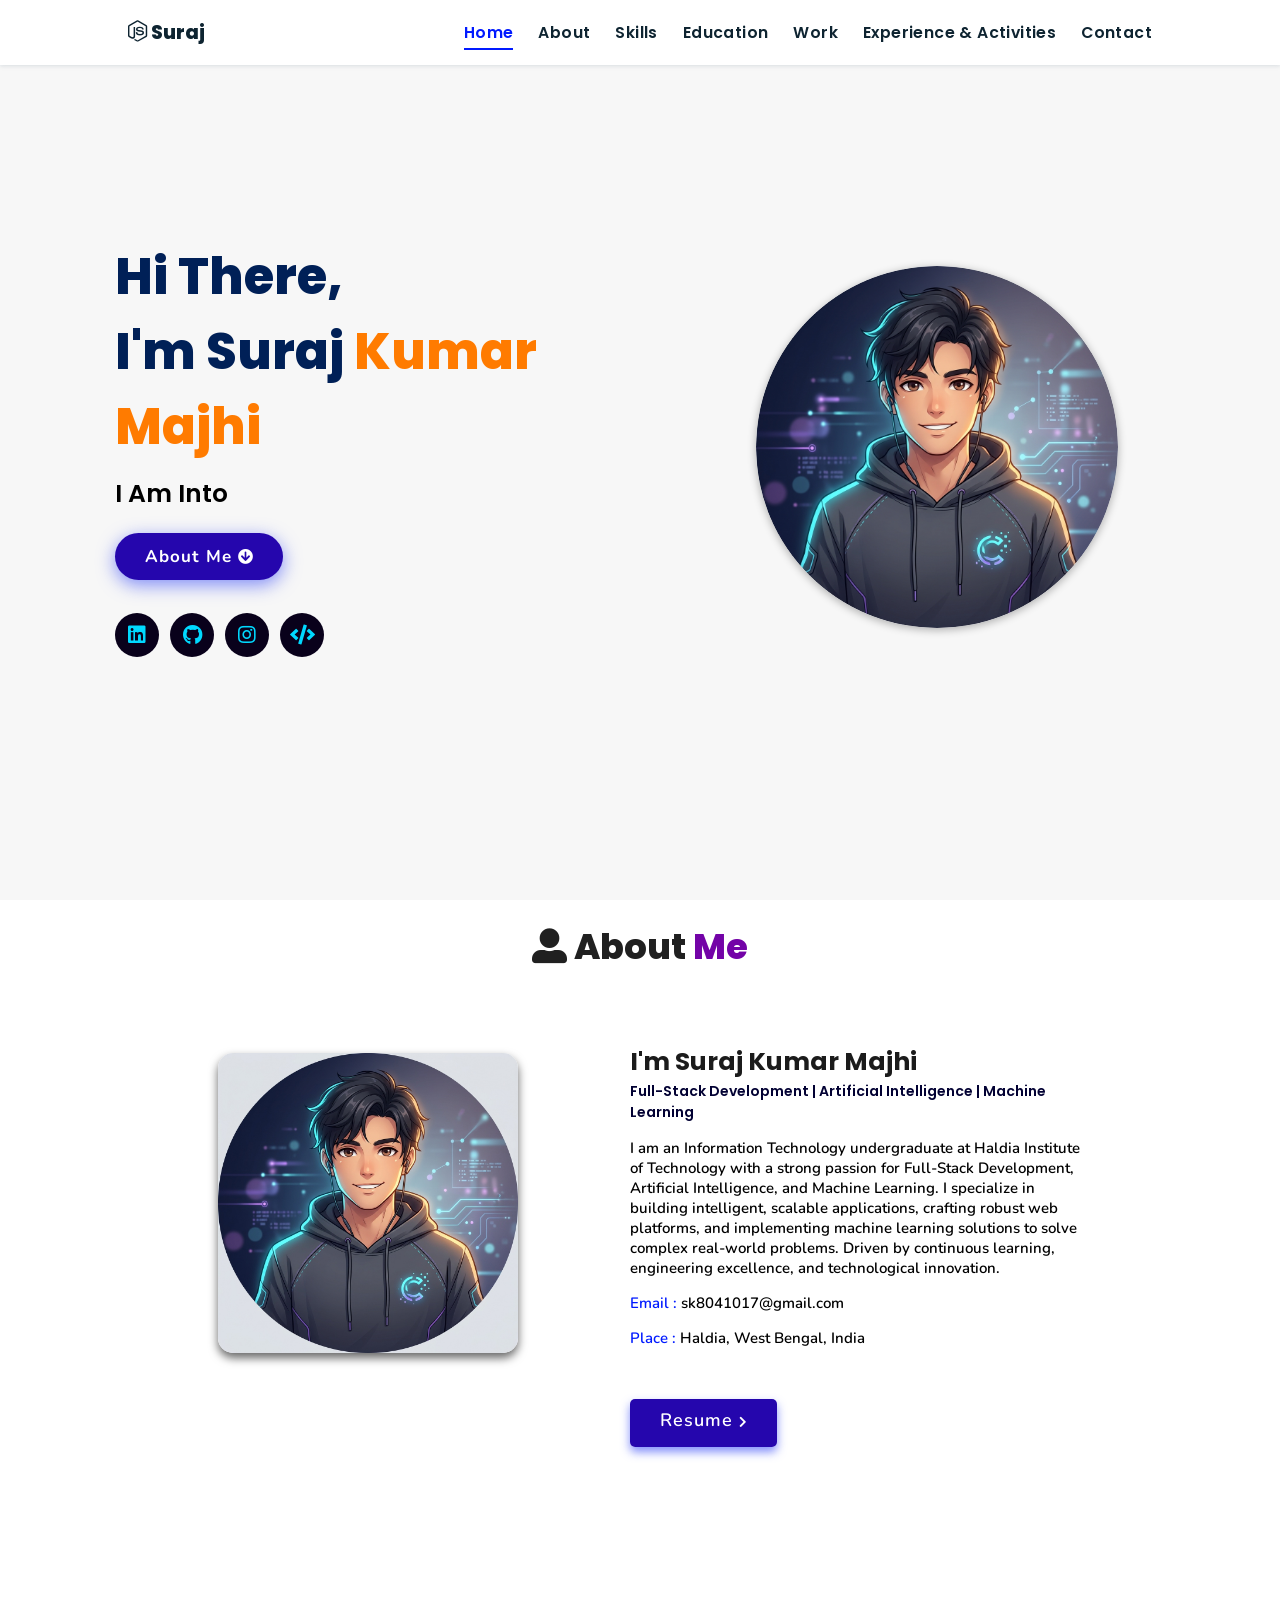
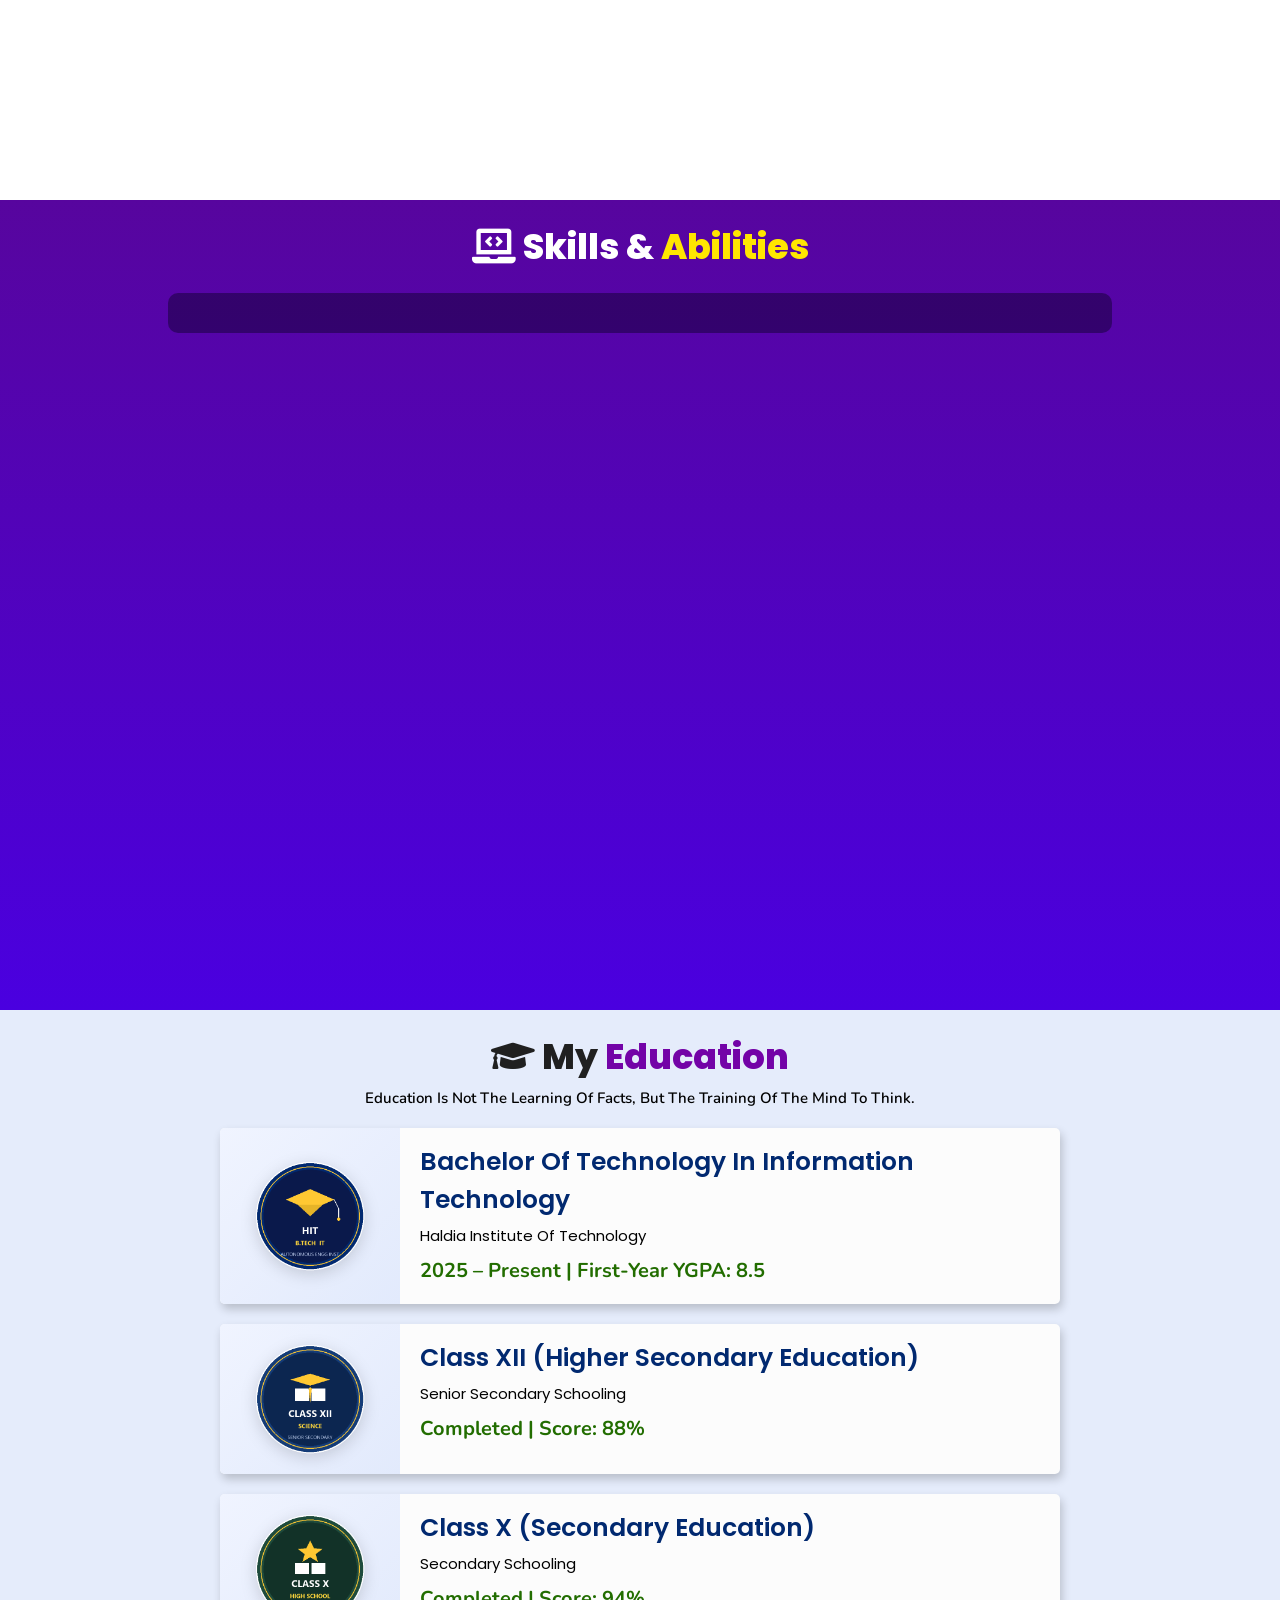
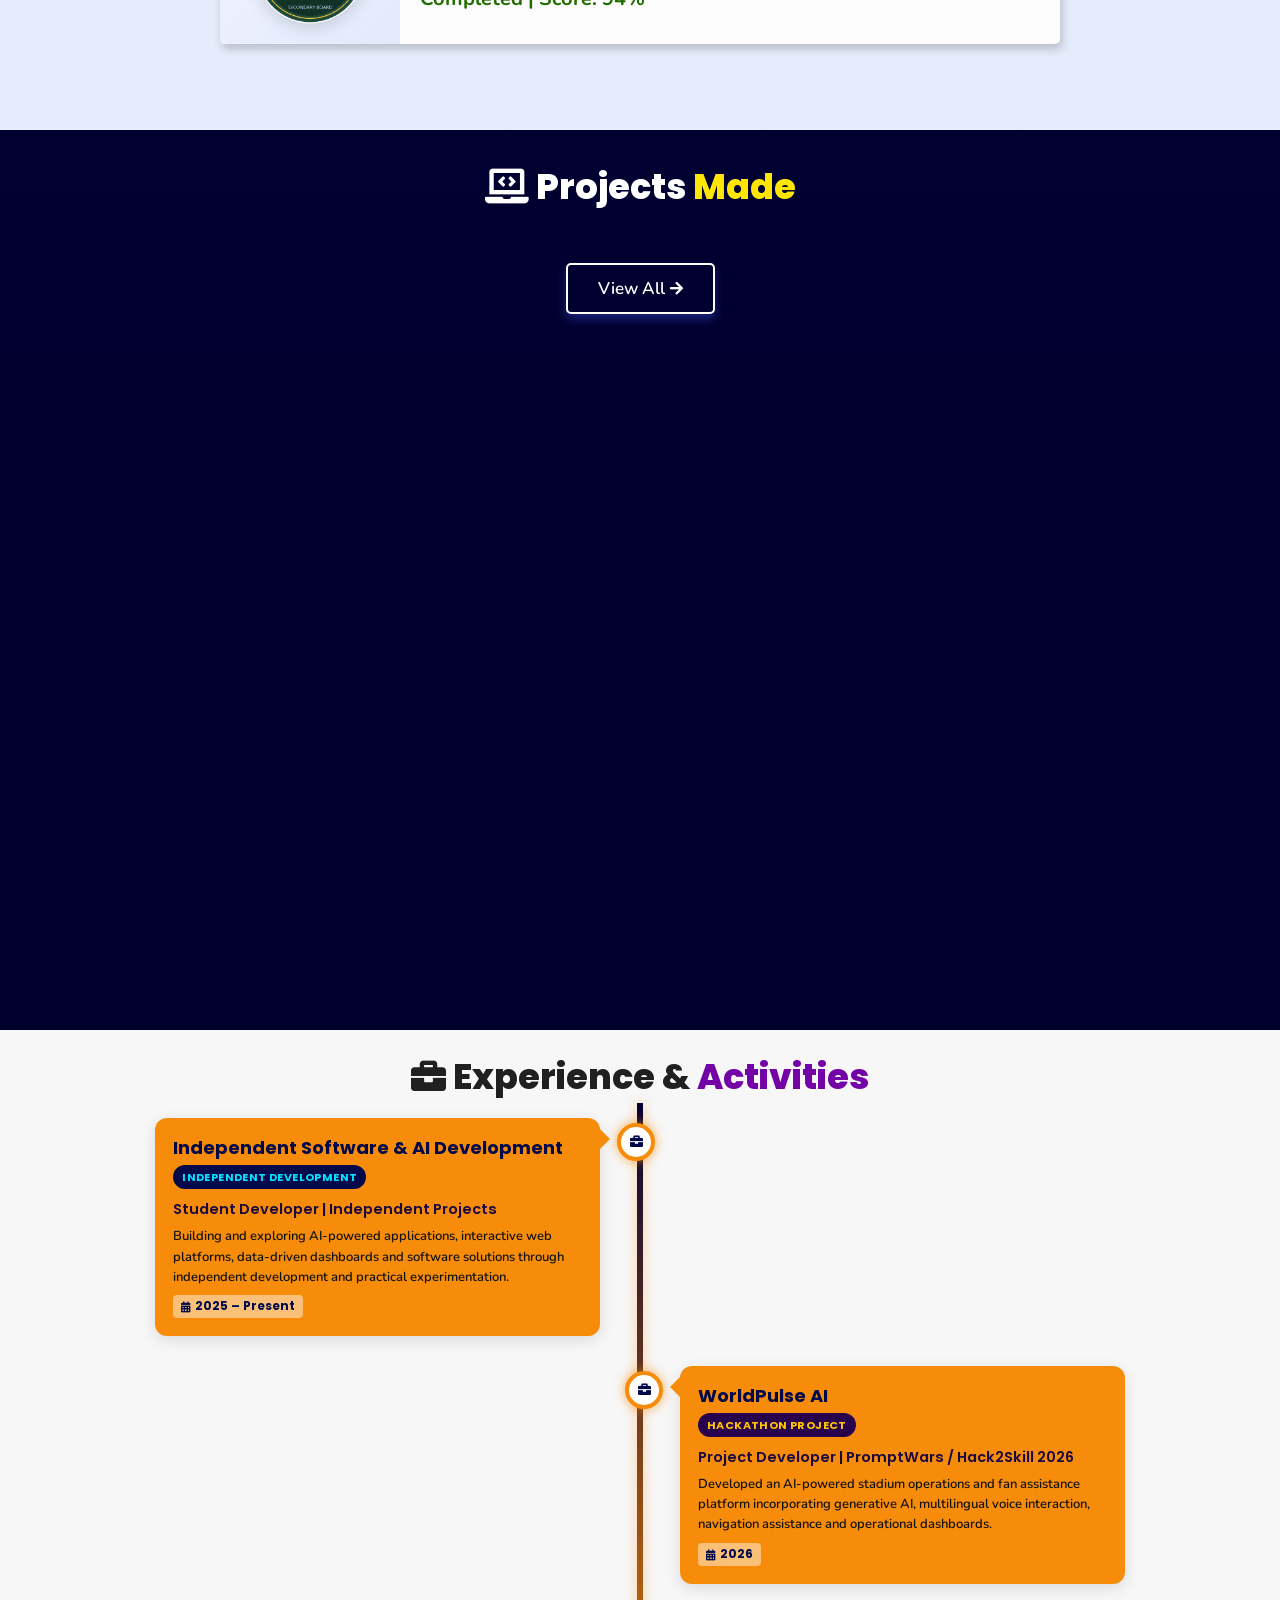
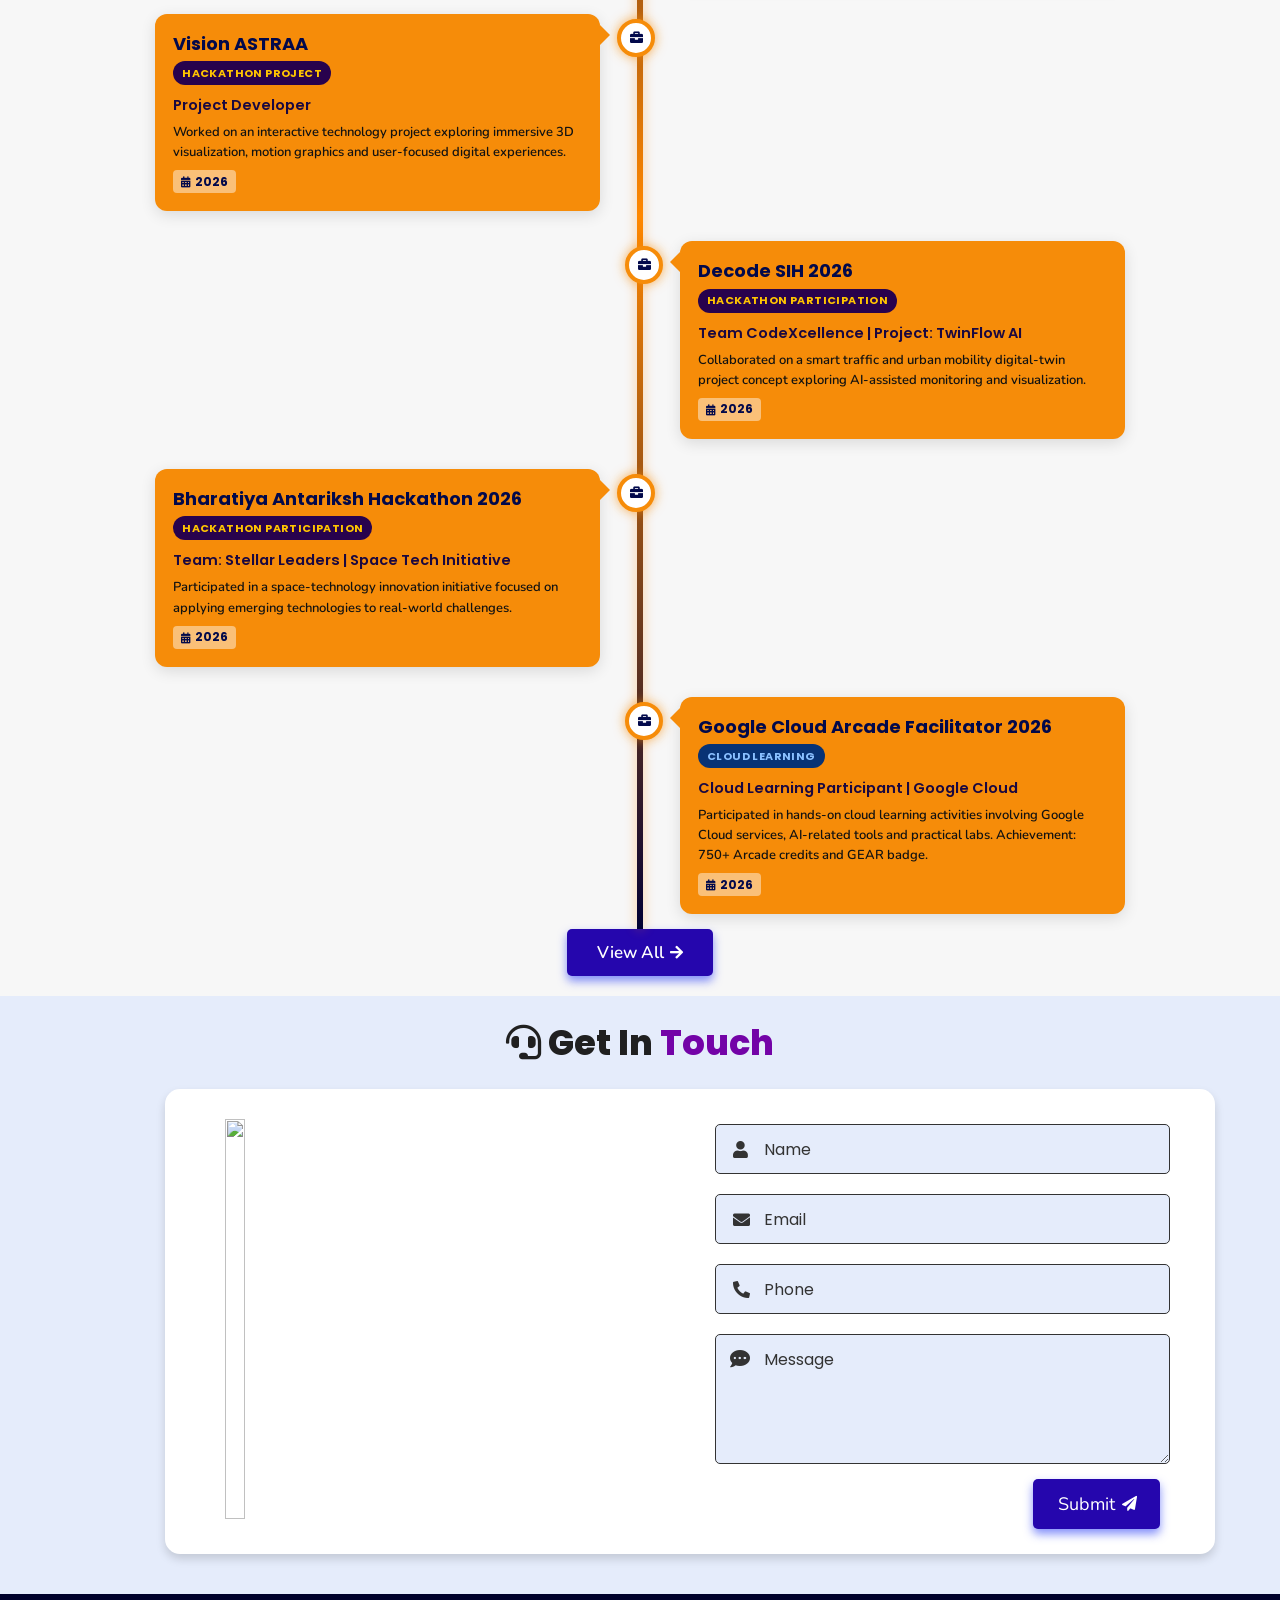
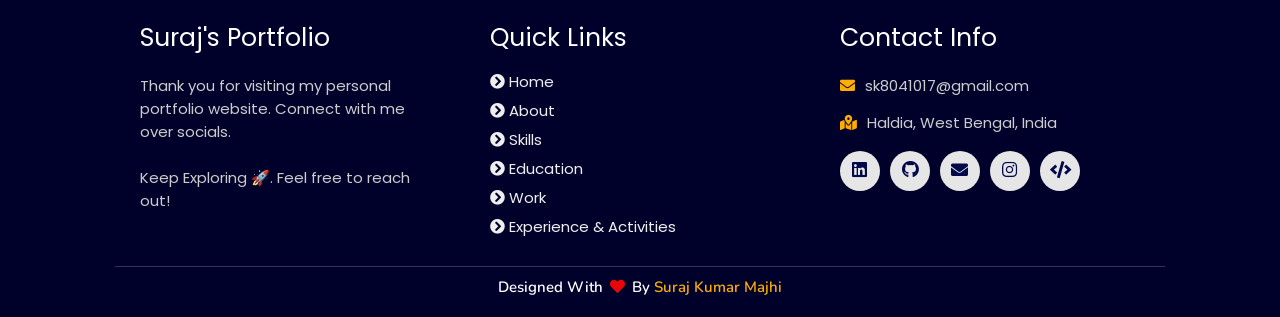
==== commit 4558fb74: "Replace school and college building photos with clean academic logo badges" ====
--- a/index.html
+++ b/index.html
@@ -142,7 +142,7 @@
 
     <div class="box">
         <div class="image">
-        <img draggable="false" src="./assets/images/educat/college.jpg" alt="Haldia Institute of Technology">
+        <img draggable="false" src="./assets/images/educat/college-logo.png" alt="Haldia Institute of Technology">
         </div>
         <div class="content">
         <h3>Bachelor of Technology in Information Technology</h3>
@@ -153,7 +153,7 @@
 
     <div class="box">
       <div class="image">
-      <img draggable="false" src="./assets/images/educat/school.jpg" alt="Class XII">
+      <img draggable="false" src="./assets/images/educat/school12-logo.png" alt="Class XII">
       </div>
       <div class="content">
       <h3>Class XII (Higher Secondary Education)</h3>
@@ -164,7 +164,7 @@
 
     <div class="box">
       <div class="image">
-      <img draggable="false" src="./assets/images/educat/school.jpg" alt="Class X">
+      <img draggable="false" src="./assets/images/educat/school10-logo.png" alt="Class X">
       </div>
       <div class="content">
       <h3>Class X (Secondary Education)</h3>
--- a/assets/css/style.css
+++ b/assets/css/style.css
@@ -607,14 +607,23 @@
   box-shadow: 1rem 0.5rem 1.2rem rgba(0, 0, 0, 0.3);
 }
 .education .box-container .box .image {
-  flex: 1 1 20rem;
-  width: 100%;
+  flex: 0 0 18rem;
+  background: linear-gradient(135deg, #f0f4ff 0%, #e2eafc 100%);
+  display: flex;
+  align-items: center;
+  justify-content: center;
+  padding: 1.5rem;
 }
 .education .box-container .box img {
-  object-fit: cover;
-  position: relative;
-  width: 100%;
-  height: 100%;
+  object-fit: contain;
+  position: relative;
+  width: 120px;
+  height: 120px;
+  filter: drop-shadow(0 4px 8px rgba(0, 0, 0, 0.15));
+  transition: transform 0.3s ease;
+}
+.education .box-container .box:hover img {
+  transform: scale(1.08) rotate(2deg);
 }
 .education .box-container .box .content {
   position: relative;
@@ -654,10 +663,12 @@
   }
   .education .box-container .box .image {
     width: 100%;
-    height: 25rem;
+    height: 14rem;
+    padding: 1rem;
   }
   .education .box-container .box img {
-    width: 100%;
+    width: 100px;
+    height: 100px;
   }
   .education .box-container .box .content {
     position: relative;
